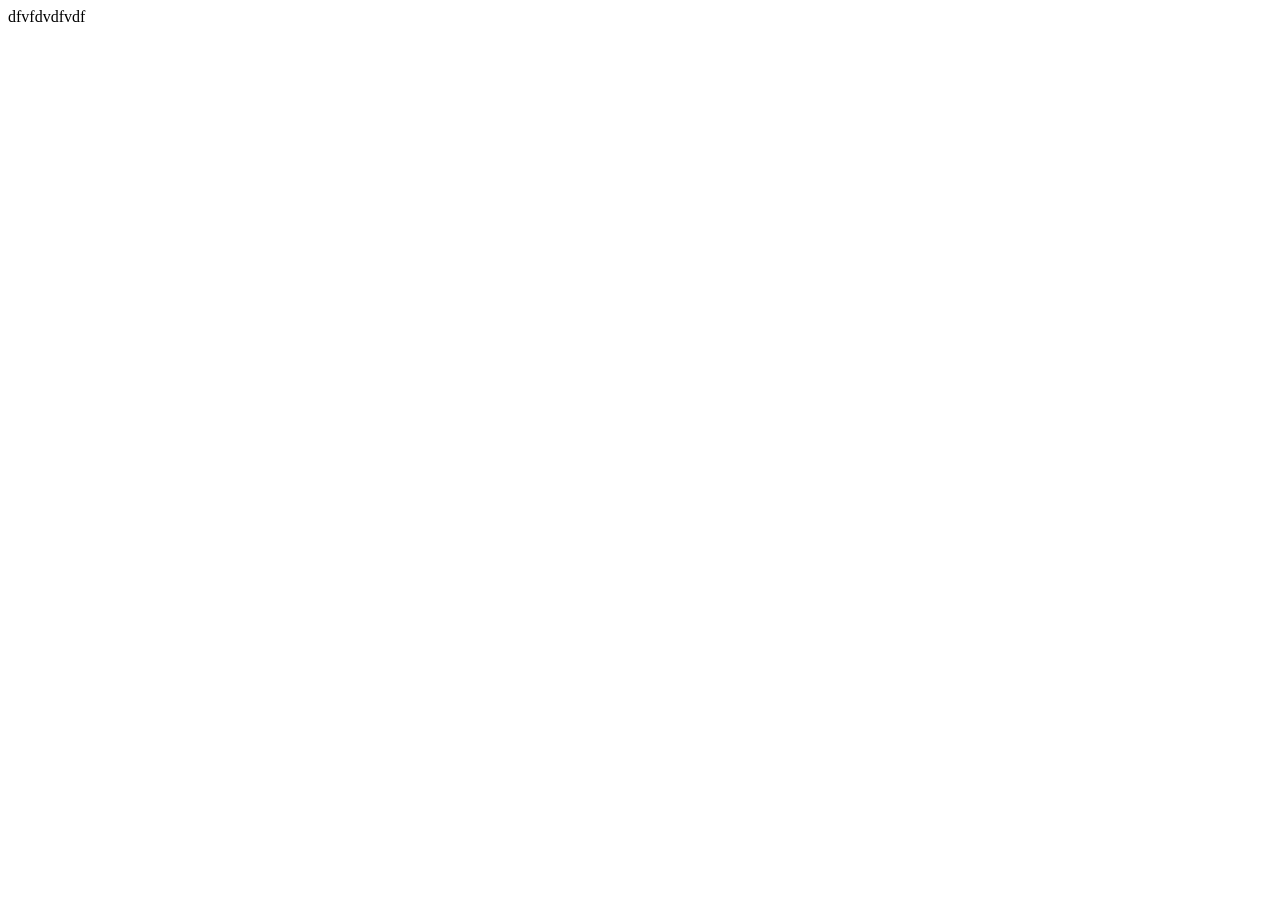
==== Lesson2/index.html @ cb318006 "Add files via upload" ====
<!DOCTYPE html>
<html lang="en">
<head>
    <meta charset="UTF-8">
    <meta name="viewport" content="width=device-width, initial-scale=1.0">
    <title>Document</title>
</head>
<body>
    dfvfdvdfvdf
</body>
</html>
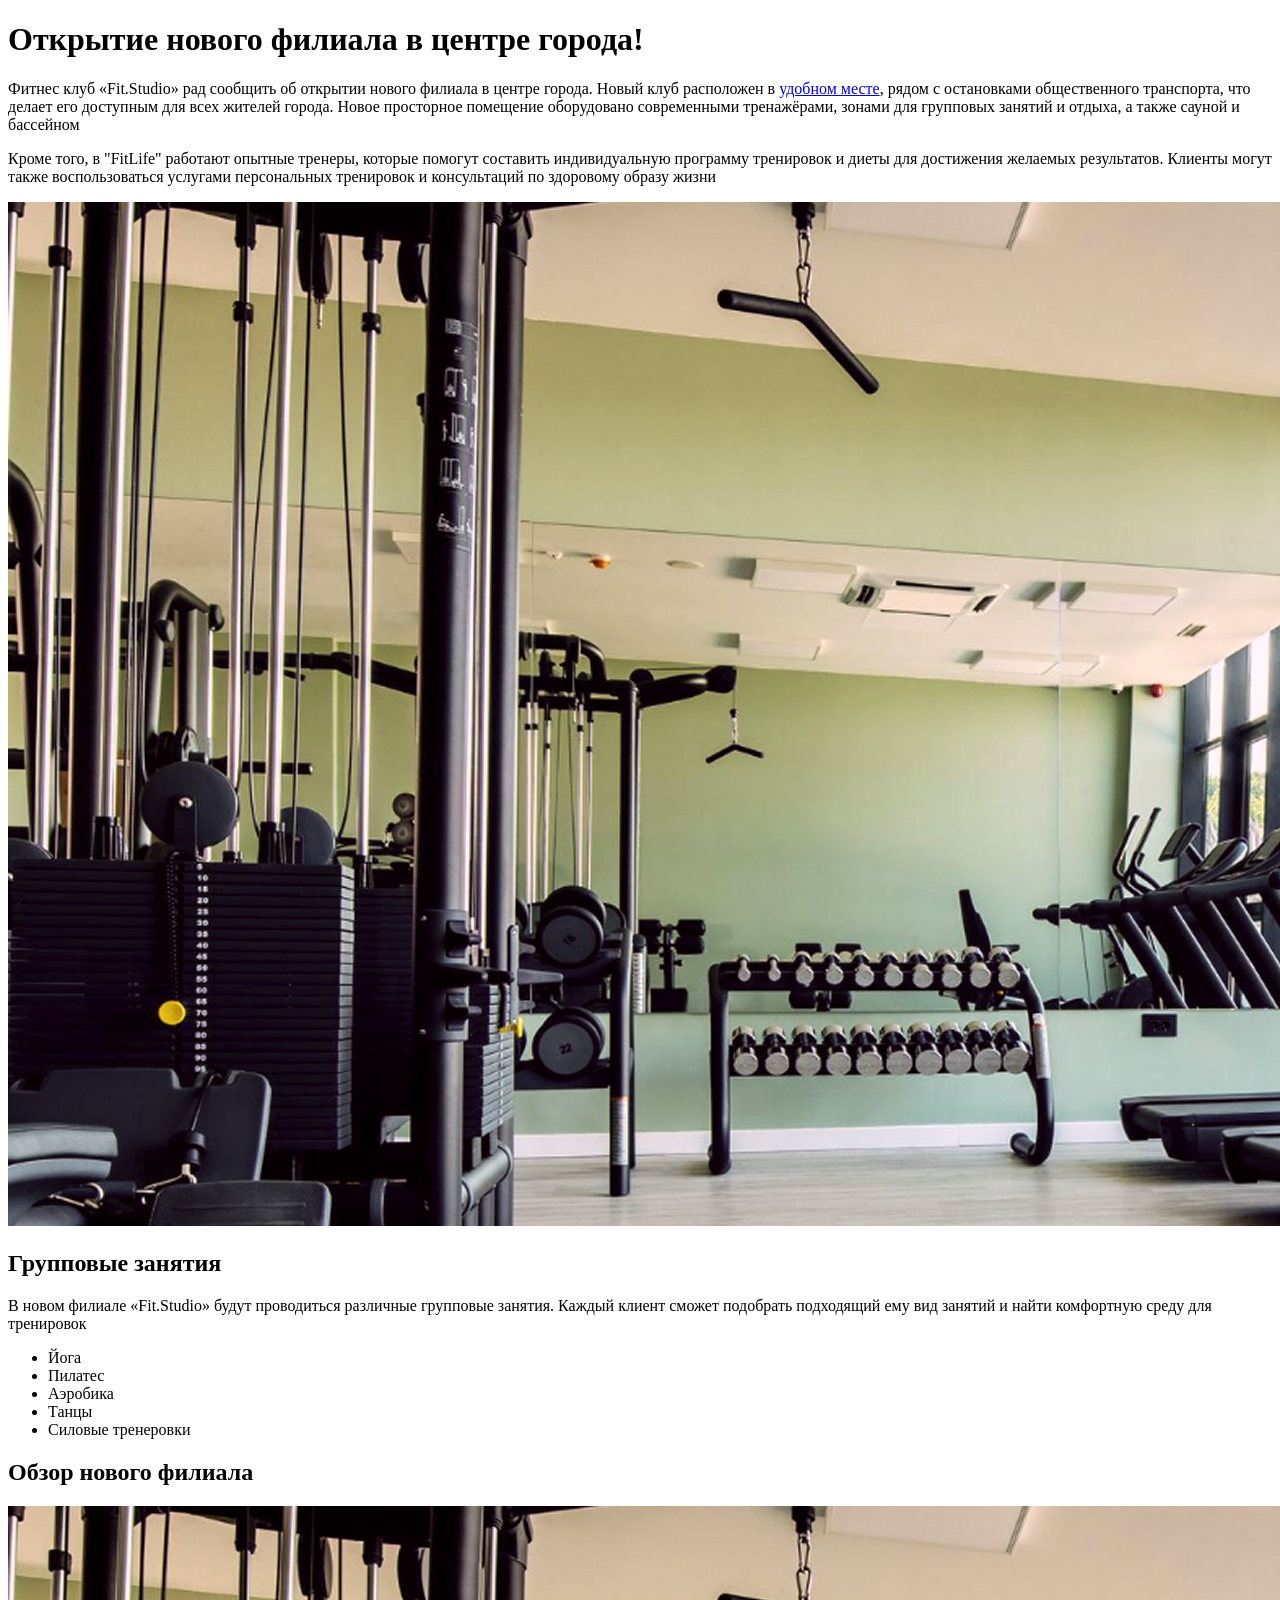
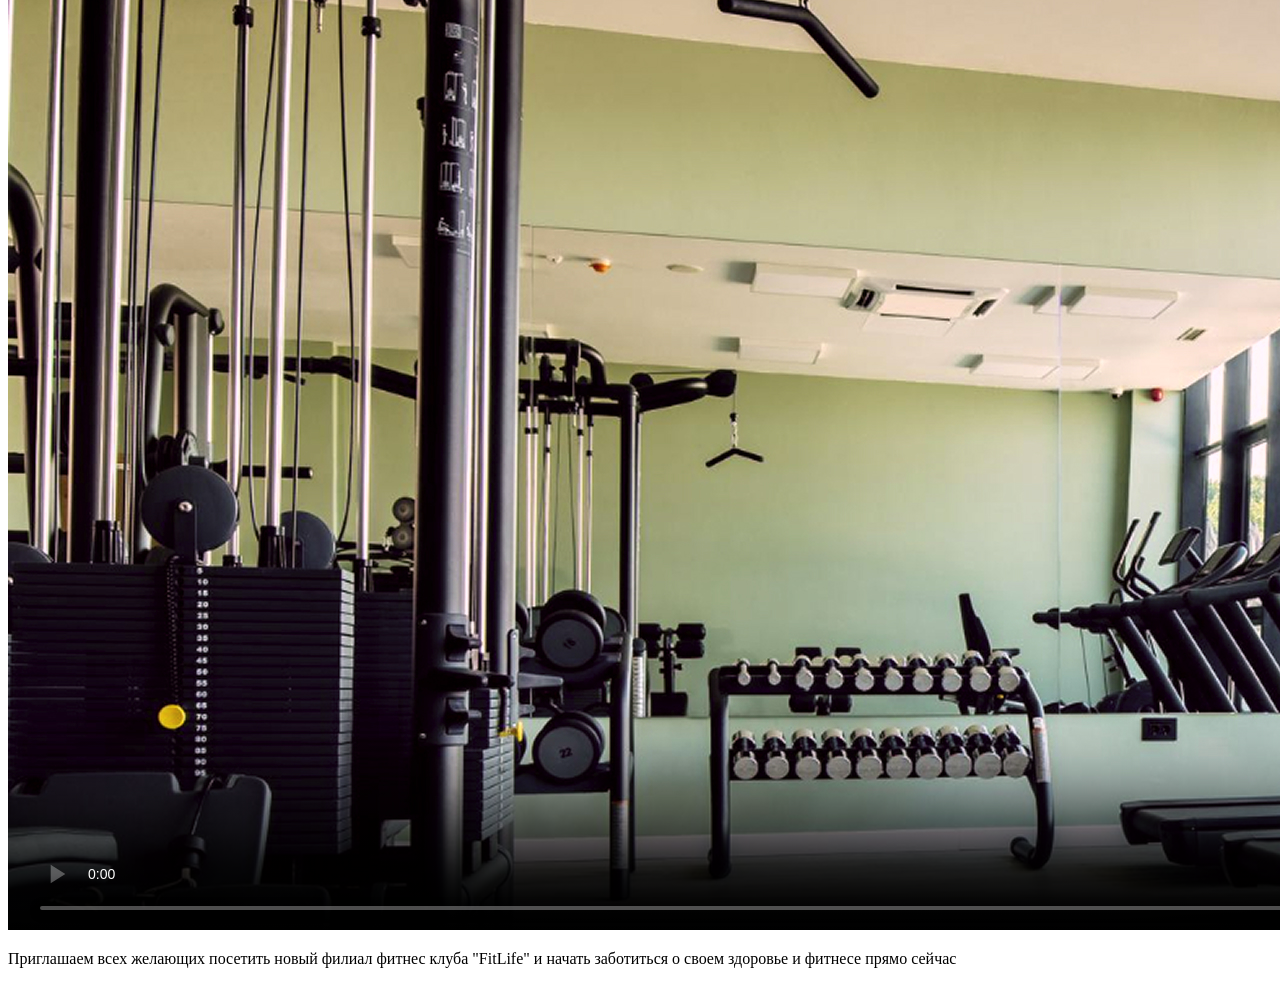
==== commit 28e2831e: "Add files via upload" ====
--- a/Lesson2/index.html
+++ b/Lesson2/index.html
@@ -1,11 +1,61 @@
 <!DOCTYPE html>
-<html lang="en">
-<head>
-    <meta charset="UTF-8">
-    <meta name="viewport" content="width=device-width, initial-scale=1.0">
-    <title>Document</title>
-</head>
-<body>
-    dfvfdvdfvdf
-</body>
-</html>+<html lang="RU">
+	<head>
+		<meta charset="UTF-8" />
+		<meta name="viewport" content="width=device-width, initial-scale=1.0" />
+		<title>Стаья</title>
+	</head>
+	<body>
+		<h1>Открытие нового филиала в центре города!</h1>
+
+		<p>
+			Фитнес клуб «Fit.Studio» рад сообщить об открытии нового филиала в центре
+			города. Новый клуб расположен в <a href="location.html">удобном месте</a>,
+			рядом с остановками общественного транспорта, что делает его доступным для
+			всех жителей города. Новое просторное помещение оборудовано современными
+			тренажёрами, зонами для групповых занятий и отдыха, а также сауной и
+			бассейном
+		</p>
+
+		<p>
+			Кроме того, в "FitLife" работают опытные тренеры, которые помогут
+			составить индивидуальную программу тренировок и диеты для достижения
+			желаемых результатов. Клиенты могут также воспользоваться услугами
+			персональных тренировок и консультаций по здоровому образу жизни
+		</p>
+
+		<img
+			src="./img/gym-image.jpg"
+			alt="Изображение тренажерного зала в котором с лева блочные тренажеры и гантельные ряды, а с права нескольок беговых дорожек у панорамного окна "
+		/>
+
+		<h2>Групповые занятия</h2>
+
+		<p>
+			В новом филиале «Fit.Studio» будут проводиться различные групповые
+			занятия. Каждый клиент сможет подобрать подходящий ему вид занятий и найти
+			комфортную среду для тренировок
+		</p>
+
+		<ul>
+			<li>Йога</li>
+			<li>Пилатес</li>
+			<li>Аэробика</li>
+			<li>Танцы</li>
+			<li>Силовые тренеровки</li>
+		</ul>
+
+		<h2>Обзор нового филиала</h2>
+
+		<video
+			src="./video/gym-video.mp4"
+			controls
+			poster="./img/gym-image.jpg"
+		></video>
+
+		<p>
+			Приглашаем всех желающих посетить новый филиал фитнес клуба "FitLife" и
+			начать заботиться о своем здоровье и фитнесе прямо сейчас
+		</p>
+	</body>
+</html>
